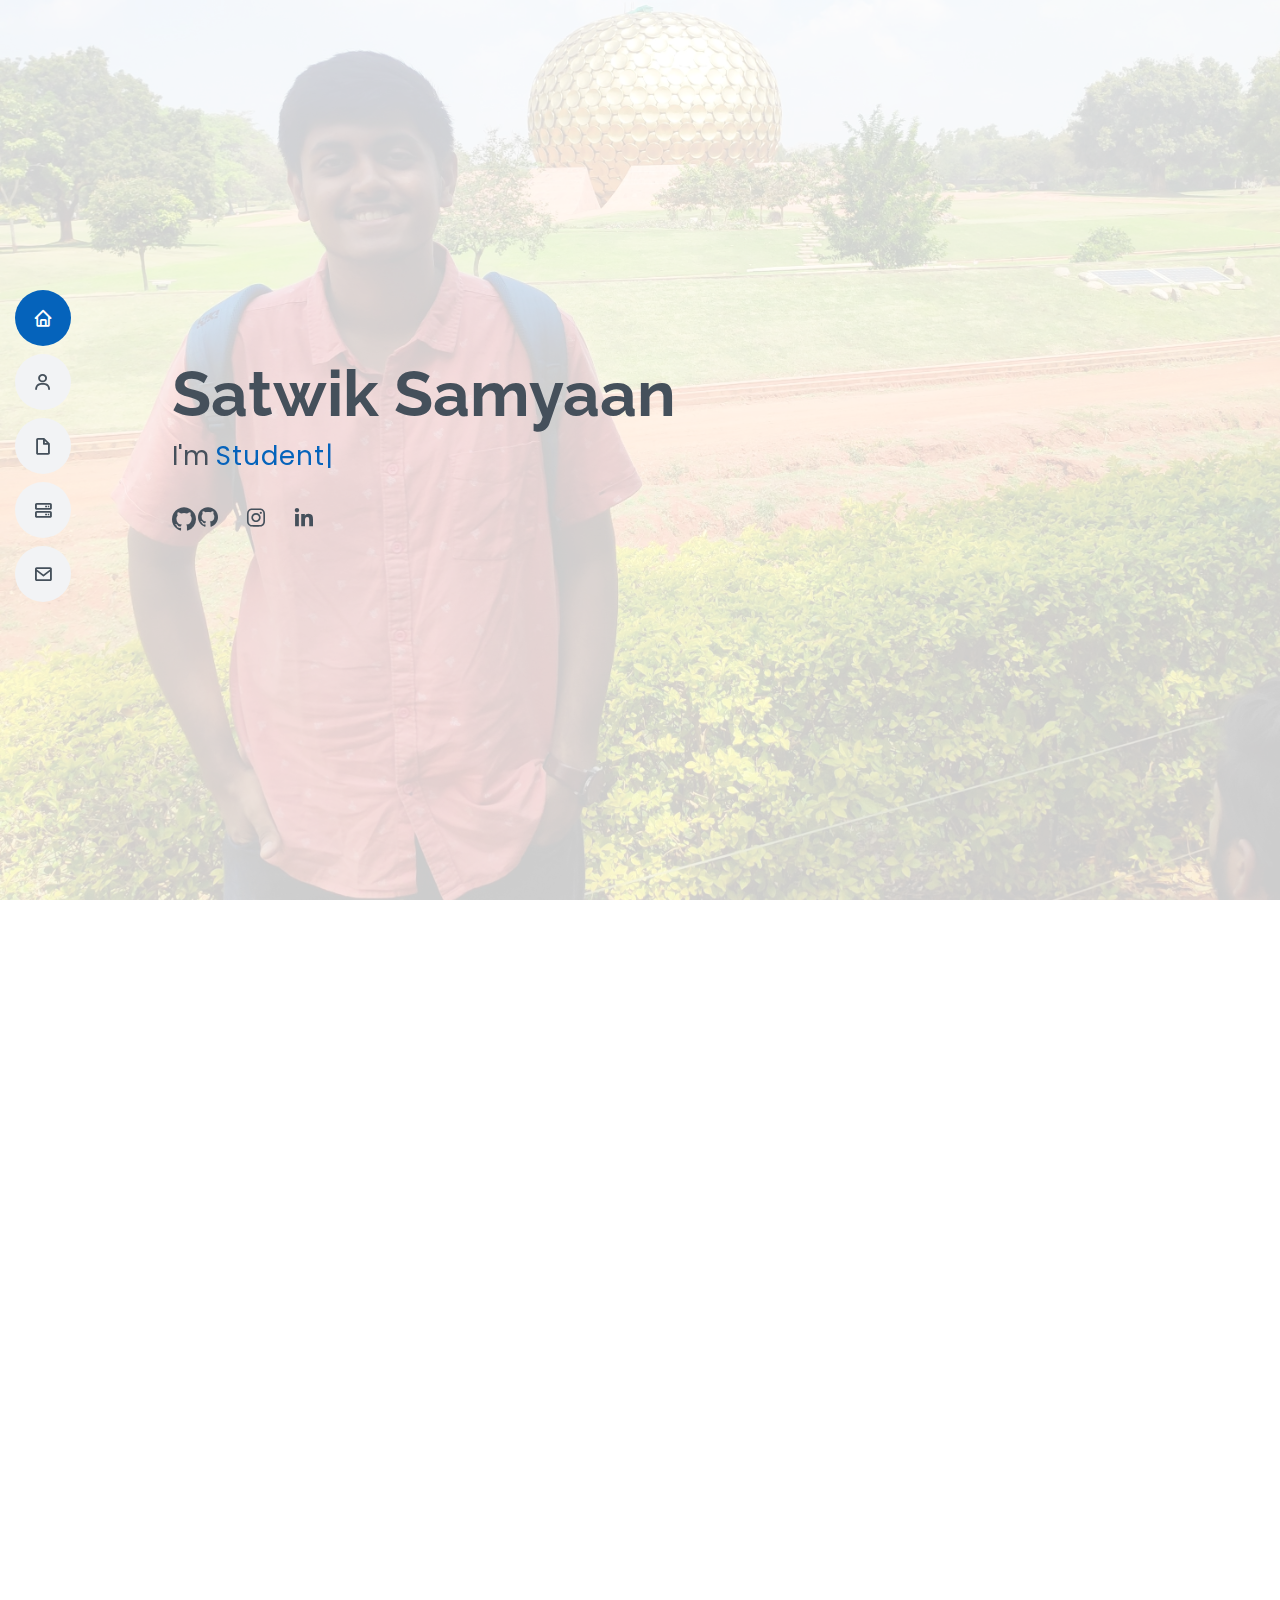
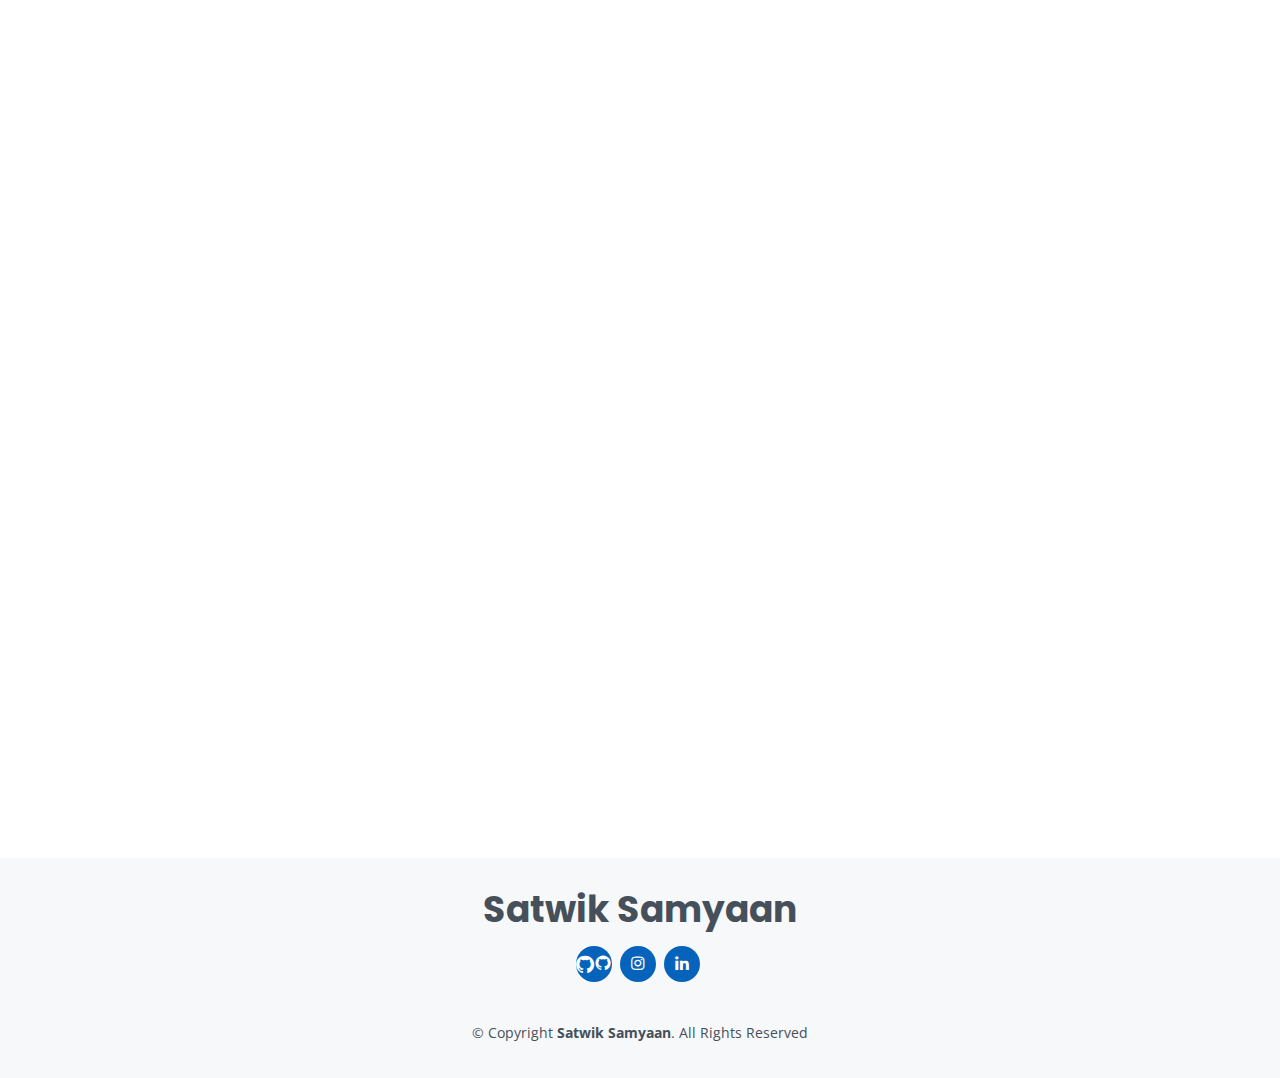
==== index.html @ 05bb4006 "Add files via upload" ====
<!DOCTYPE html>
<html lang="en">

<head>
  <meta charset="utf-8">
  <meta content="width=device-width, initial-scale=1.0" name="viewport">

  <title>My Resume</title>
  <meta content="" name="description">
  <meta content="" name="keywords">

  <!-- Favicons -->
  <link href="assets/img/favicon.png" rel="icon">
  <link href="assets/img/apple-touch-icon.png" rel="apple-touch-icon">

  <!-- Google Fonts -->
  <link href="https://fonts.googleapis.com/css?family=Open+Sans:300,300i,400,400i,600,600i,700,700i|Raleway:300,300i,400,400i,500,500i,600,600i,700,700i|Poppins:300,300i,400,400i,500,500i,600,600i,700,700i" rel="stylesheet">

  <!-- Vendor CSS Files -->
  <link href="assets/vendor/aos/aos.css" rel="stylesheet">
  <link href="assets/vendor/bootstrap/css/bootstrap.min.css" rel="stylesheet">
  <link href="assets/vendor/bootstrap-icons/bootstrap-icons.css" rel="stylesheet">
  <link href="assets/vendor/boxicons/css/boxicons.min.css" rel="stylesheet">
  <link href="assets/vendor/glightbox/css/glightbox.min.css" rel="stylesheet">
  <link href="assets/vendor/swiper/swiper-bundle.min.css" rel="stylesheet">

 
  <link href="assets/css/style.css" rel="stylesheet">

  
</head>

<body>

  <!-- ======= Mobile nav toggle button ======= -->
  <!-- <button type="button" class="mobile-nav-toggle d-xl-none"><i class="bi bi-list mobile-nav-toggle"></i></button> -->
  <i class="bi bi-list mobile-nav-toggle d-xl-none"></i>
  <!-- ======= Header ======= -->
  <header id="header" class="d-flex flex-column justify-content-center">

    <nav id="navbar" class="navbar nav-menu">
      <ul>
        <li><a href="#hero" class="nav-link scrollto active"><i class="bx bx-home"></i> <span>Home</span></a></li>
        <li><a href="#about" class="nav-link scrollto"><i class="bx bx-user"></i> <span>About</span></a></li>
        <li><a href="#resume" class="nav-link scrollto"><i class="bx bx-file-blank"></i> <span>Resume</span></a></li>
        
        <li><a href="#services" class="nav-link scrollto"><i class="bx bx-server"></i> <span>Projects</span></a></li>
        <li><a href="#contact" class="nav-link scrollto"><i class="bx bx-envelope"></i> <span>Contact</span></a></li>
      </ul>
    </nav><!-- .nav-menu -->

  </header><!-- End Header -->

  <!-- ======= Hero Section ======= -->
  <section id="hero" class="d-flex flex-column justify-content-center">
    <div class="container" data-aos="zoom-in" data-aos-delay="100">
      <h1> Satwik Samyaan</h1>
      <p>I'm <span class="typed" data-typed-items="Student, Developer, Freelancer"></span></p>
      <div class="social-links">
       
        <a href="https://github.com/samyaan" class="bi-github"><i class="bx bxl-github"></i></a>
        <a href="https://www.instagram.com/samyaanistic/" class="instagram"><i class="bx bxl-instagram"></i></a>
        <a href="https://www.linkedin.com/in/satwik-samyaan-5222651a6?lipi=urn%3Ali%3Apage%3Ad_flagship3_profile_view_base_contact_details%3BVdOgK2mbSQKywjja%2BqKQvQ%3D%3D" class="linkedin"><i class="bx bxl-linkedin"></i></a>
      </div>
    </div>
  </section><!-- End Hero -->

  <main id="main">

    <!-- ======= About Section ======= -->
    <section id="about" class="about">
      <div class="container" data-aos="fade-up">

        <div class="section-title">
          <h2>About</h2>
          <p>A beginner level Developer who loves to code and involve myself in brainstorming, turning ideas into reality.</p>
        </div>

        <div class="row">
          <div class="col-lg-4">
            <img src="assets/img/imgg.jpg" class="img-fluid" alt="">
          </div>
          <div class="col-lg-8 pt-4 pt-lg-0 content">
            <h3>Student  &amp;Web Developer.</h3>
            <p class="fst-italic">
             Hello Dear Visitor! Myself Satwik Samyaan, a student of 3rd year, Vit chennai. I was Born in Patna, Bihar & brought up in Bilaspur Chhattisgarh.<br> 
             My Personal Details are as follows:
            </p>
            <div class="row">
              <div class="col-lg-6">
                <ul>
                  <li><i class="bi bi-chevron-right"></i> <strong>Birthday:</strong> <span>15 june 2001</span></li>
                  <li><i class="bi bi-chevron-right"></i> <strong>Github:</strong> <span><a>https://github.com/samyaan</a></span></li>
                  <li><i class="bi bi-chevron-right"></i> <strong>Email:</strong> <span>satwiksamyaan@gmail.com</span></li>
                  <li><i class="bi bi-chevron-right"></i> <strong>City:</strong> <span>Chhattisgarh, India</span></li>
                </ul>
              </div>
              <div class="col-lg-6">
                <ul>
                  <li><i class="bi bi-chevron-right"></i> <strong>Age:</strong> <span>20</span></li>
                  <li><i class="bi bi-chevron-right"></i> <strong>Degree:</strong> <span>Undergraduate</span></li>
                 
                  <li><i class="bi bi-chevron-right"></i> <strong>Freelance:</strong> <span>Available</span></li>
                </ul>
              </div>
            </div>
            
          </div>
        </div>

      </div>
    </section><!-- End About Section -->

    <!-- ======= Facts Section ======= -->
    <section id="facts" class="facts">
      <div class="container" data-aos="fade-up">

        <div class="section-title">
          <h2>My Works</h2>
          <p>Below there is a cumulative details of the Projects and Internships i have completed so far</p>
        </div>

        <div class="row">

          

          <div class="col-md-6 mt-5 mt-md-0">
            <div class="count-box">
              <i class="bi bi-journal-richtext"></i>
              <span data-purecounter-start="0" data-purecounter-end="23" data-purecounter-duration="1" class="purecounter"></span>
              <p>Projects</p>
            </div>
          </div>

          <div class="col-md-6 mt-5 mt-lg-0">
            <div class="count-box">
              <i class="bi bi-headset"></i>
              <span data-purecounter-start="0" data-purecounter-end="2" data-purecounter-duration="1" class="purecounter"></span>
              <p>Internships</p>
            </div>
          </div>

          

        </div>

      </div>
    </section><!-- End Facts Section -->

    <!-- ======= Skills Section ======= -->
    <section id="skills" class="skills section-bg">
      <div class="container" data-aos="fade-up">

        <div class="section-title">
          <h2>Skills</h2>
          <p>This Section will Brief you about my Skills and Skill levels in Respective Subjects.</p>
        </div>

        <div class="row skills-content">

          <div class="col-lg-6">

            <div class="progress">
              <span class="skill">HTML <i class="val">100%</i></span>
              <div class="progress-bar-wrap">
                <div class="progress-bar" role="progressbar" aria-valuenow="100" aria-valuemin="0" aria-valuemax="100"></div>
              </div>
            </div>

            <div class="progress">
              <span class="skill">CSS <i class="val">90%</i></span>
              <div class="progress-bar-wrap">
                <div class="progress-bar" role="progressbar" aria-valuenow="90" aria-valuemin="0" aria-valuemax="100"></div>
              </div>
            </div>

            <div class="progress">
              <span class="skill">JavaScript <i class="val">55%</i></span>
              <div class="progress-bar-wrap">
                <div class="progress-bar" role="progressbar" aria-valuenow="55" aria-valuemin="0" aria-valuemax="100"></div>
              </div>
            </div>

            <div class="progress">
              <span class="skill">java <i class="val">75%</i></span>
              <div class="progress-bar-wrap">
                <div class="progress-bar" role="progressbar" aria-valuenow="75" aria-valuemin="0" aria-valuemax="100"></div>
              </div>
            </div>

          </div>

          <div class="col-lg-6">

            <div class="progress">
              <span class="skill">PHP <i class="val">80%</i></span>
              <div class="progress-bar-wrap">
                <div class="progress-bar" role="progressbar" aria-valuenow="80" aria-valuemin="0" aria-valuemax="100"></div>
              </div>
            </div>

            <div class="progress">
              <span class="skill">Flutter For Frontend designing <i class="val">90%</i></span>
              <div class="progress-bar-wrap">
                <div class="progress-bar" role="progressbar" aria-valuenow="90" aria-valuemin="0" aria-valuemax="100"></div>
              </div>
            </div>

            <div class="progress">
              <span class="skill">Python <i class="val">70%</i></span>
              <div class="progress-bar-wrap">
                <div class="progress-bar" role="progressbar" aria-valuenow="70" aria-valuemin="0" aria-valuemax="100"></div>
              </div>
            </div>

            <div class="progress">
              <span class="skill"> C<i class="val">70%</i></span>
              <div class="progress-bar-wrap">
                <div class="progress-bar" role="progressbar" aria-valuenow="70" aria-valuemin="0" aria-valuemax="100"></div>
              </div>
            </div>

           

          </div>

        </div>

      </div>
    </section><!-- End Skills Section -->

    <!-- ======= Resume Section ======= -->
    <section id="resume" class="resume">
      <div class="container" data-aos="fade-up">

        <div class="section-title">
          <h2>Resume</h2>
        
        </div>

        <div class="row">
          <div class="col-lg-6">
            <h3 class="resume-title">Summary</h3>
            <div class="resume-item pb-0">
              <h4>Satwik Samyaan</h4>
              <p><em>Beginner level Innovative Developer with Prior experience in front end Web Development with HTML, Backend with PHP & Front end App Development with Flutter. I also have an experience in interacting with Network layer with Python.</em></p>
              <ul>
                <li>Bilaspur, Chhattisgarh 495006</li>
               
                <li>satwiksamyaan@gmail.com</li>
              </ul>
            </div>

            <h3 class="resume-title">Education</h3>
            <div class="resume-item">
              <h4>Intermediate</h4>
              <h5>2019</h5>
              <p><em>Delhi Public School, Bhilai, Chhattisgarh, India</em></p>
              <p>I completed my 12th from DPS Bhilai in 2019 and prepared myself to get admission in some of the best Universities in the Country.  </p>
            </div>
            <div class="resume-item">
              <h4>BTech in Computer Science & Engineering</h4>
              <h5>2019- 2023</h5>
              <p><em>Vellore Institute of Technology, Chennai, India</em></p>
              <p>Currently I'm in Third Year of my College and will be Completing my Graudation in 2023.</p>
            </div>
          </div>
          <div class="col-lg-6">
            <h3 class="resume-title">Professional Experience</h3>
            <div class="resume-item">

              
                <h4>Training</h4>
                <h5>November 2020 - January 2021</h5>
               
                <ul>
                  <li>Got an Traning cum Internships Opportunity in South Eastern Coal Fields LTD.</li>
                  <li>Developed system for automated File Backup and Database management via Python.</li>
                  <li>Was Offered an Training Extension for 6 months By the Department Head.</li>
                </ul>
            </div>
            <div class="resume-item">
              <h4>Web developer</h4>
              <h5>April 2021 - June 2021</h5>
             
              <ul>
                <li>Lead in the design, development, and implementation of a  Website for a Local startup Company</li>
                <li>Delivering a complete Tourism and Rental website integrated with Payment platform. </li>
                <li>Supervise the assessment and integration of all the work in order to ensure quality and accuracy with the Client Needs.</li>
                <li>Recommended and consulted with clients on the most appropriate Website design</li>
              </ul>
            </div>
            <div class="resume-item">
              <h4>Front End App Developer</h4>
              <h5>2020- Present</h5>
            
              <ul>
                <li>App developer in Hack Club, VIT Chennai.</li>
                <li>Complete total 3 projects of  Front-End App development.</li>
              </ul>
            </div>
          </div>
        </div>

      </div>
    </section><!-- End Resume Section -->

    

    <!-- ======= Projects Section ======= -->
    <section id="services" class="services">
      <div class="container" data-aos="fade-up">

        <div class="section-title">
          <h2>My Projects</h2>
          <p>Below here are The list of My Projects along with the Github Link:</p>
        </div>

        <div class="row">

          <div class="col-lg-4 col-md-6 d-flex align-items-stretch" data-aos="zoom-in" data-aos-delay="100">
            <div class="icon-box iconbox-blue">
              <div class="icon">
                <svg width="100" height="100" viewBox="0 0 600 600" xmlns="http://www.w3.org/2000/svg">
                  <path stroke="none" stroke-width="0" fill="#f5f5f5" d="M300,521.0016835830174C376.1290562159157,517.8887921683347,466.0731472004068,529.7835943286574,510.70327084640275,468.03025145048787C554.3714126377745,407.6079735673963,508.03601936045806,328.9844924480964,491.2728898941984,256.3432110539036C474.5976632858925,184.082847569629,479.9380746630129,96.60480741107993,416.23090153303,58.64404602377083C348.86323505073057,18.502131276798302,261.93793281208167,40.57373210992963,193.5410806939664,78.93577620505333C130.42746243093433,114.334589627462,98.30271207620316,179.96522072025542,76.75703585869454,249.04625023123273C51.97151888228291,328.5150500222984,13.704378332031375,421.85034740162234,66.52175969318436,486.19268352777647C119.04800174914682,550.1803526380478,217.28368757567262,524.383925680826,300,521.0016835830174"></path>
                </svg>
                <i class="bx bxl-dribbble"></i>
              </div>
              <h4><a href="https://github.com/samyaan/trivialation">Trivialation App</a></h4>
              <p>Apps frontend Layout for DP Battle and Social media video sharing App</p>
            </div>
          </div>

          <div class="col-lg-4 col-md-6 d-flex align-items-stretch mt-4 mt-md-0" data-aos="zoom-in" data-aos-delay="200">
            <div class="icon-box iconbox-orange ">
              <div class="icon">
                <svg width="100" height="100" viewBox="0 0 600 600" xmlns="http://www.w3.org/2000/svg">
                  <path stroke="none" stroke-width="0" fill="#f5f5f5" d="M300,582.0697525312426C382.5290701553225,586.8405444964366,449.9789794690241,525.3245884688669,502.5850820975895,461.55621195738473C556.606425686781,396.0723002908107,615.8543463187945,314.28637112970534,586.6730223649479,234.56875336149918C558.9533121215079,158.8439757836574,454.9685369536778,164.00468322053177,381.49747125262974,130.76875717737553C312.15926192815925,99.40240125094834,248.97055460311594,18.661163978235184,179.8680185752513,50.54337015887873C110.5421016452524,82.52863877960104,119.82277516462835,180.83849132639028,109.12597500060166,256.43424936330496C100.08760227029461,320.3096726198365,92.17705696193138,384.0621239912766,124.79988738764834,439.7174275375508C164.83382741302287,508.01625554203684,220.96474134820875,577.5009287672846,300,582.0697525312426"></path>
                </svg>
                <i class="bx bx-file"></i>
              </div>
              <h4><a href="https://github.com/samyaan/Vector">Vector</a></h4>
              <p>Front End Website Layout Using HTML, CSS, JS and XML</p>
            </div>
          </div>

          <div class="col-lg-4 col-md-6 d-flex align-items-stretch mt-4 mt-lg-0" data-aos="zoom-in" data-aos-delay="300">
            <div class="icon-box iconbox-pink">
              <div class="icon">
                <svg width="100" height="100" viewBox="0 0 600 600" xmlns="http://www.w3.org/2000/svg">
                  <path stroke="none" stroke-width="0" fill="#f5f5f5" d="M300,541.5067337569781C382.14930387511276,545.0595476570109,479.8736841581634,548.3450877840088,526.4010558755058,480.5488172755941C571.5218469581645,414.80211281144784,517.5187510058486,332.0715597781072,496.52539010469104,255.14436215662573C477.37192572678356,184.95920475031193,473.57363656557914,105.61284051026155,413.0603344069578,65.22779650032875C343.27470386102294,18.654635553484475,251.2091493199835,5.337323636656869,175.0934190732945,40.62881213300186C97.87086631185822,76.43348514350839,51.98124368387456,156.15599469081315,36.44837278890362,239.84606092416172C21.716077023791087,319.22268207091537,43.775223500013084,401.1760424656574,96.891909868211,461.97329694683043C147.22146801428983,519.5804099606455,223.5754009179313,538.201503339737,300,541.5067337569781"></path>
                </svg>
                <i class="bx bx-tachometer"></i>
              </div>
              <h4><a href="https://github.com/samyaan/Healthify">Healthify</a></h4>
              <p>
                This website is based on our idea to support and expand medical heatlh facility even in rural areas.       
                The application basically takes general health info about the user and about their health record and maintains it.</p>
            </div>
          </div>

          <div class="col-lg-4 col-md-6 d-flex align-items-stretch mt-4" data-aos="zoom-in" data-aos-delay="100">
            <div class="icon-box iconbox-yellow">
              <div class="icon">
                <svg width="100" height="100" viewBox="0 0 600 600" xmlns="http://www.w3.org/2000/svg">
                  <path stroke="none" stroke-width="0" fill="#f5f5f5" d="M300,503.46388370962813C374.79870501325706,506.71871716319447,464.8034551963731,527.1746412648533,510.4981551193396,467.86667711651364C555.9287308511215,408.9015244558933,512.6030010748507,327.5744911775523,490.211057578863,256.5855673507754C471.097692560561,195.9906835881958,447.69079081568157,138.11976852964426,395.19560036434837,102.3242989838813C329.3053358748298,57.3949838291264,248.02791733380457,8.279543830951368,175.87071277845988,42.242879143198664C103.41431057327972,76.34704239035025,93.79494320519305,170.9812938413882,81.28167332365135,250.07896920659033C70.17666984294237,320.27484674793965,64.84698225790005,396.69656628748305,111.28512138212992,450.4950937839243C156.20124167950087,502.5303643271138,231.32542653798444,500.4755392045468,300,503.46388370962813"></path>
                </svg>
                <i class="bx bx-layer"></i>
              </div>
              <h4><a href="https://github.com/samyaan/notes-app">Notes App</a></h4>
              <p>A note Taking Application with in App voice to text feature.</p>
            </div>
          </div>

          <div class="col-lg-4 col-md-6 d-flex align-items-stretch mt-4" data-aos="zoom-in" data-aos-delay="200">
            <div class="icon-box iconbox-red">
              <div class="icon">
                <svg width="100" height="100" viewBox="0 0 600 600" xmlns="http://www.w3.org/2000/svg">
                  <path stroke="none" stroke-width="0" fill="#f5f5f5" d="M300,532.3542879108572C369.38199826031484,532.3153073249985,429.10787420159085,491.63046689027357,474.5244479745417,439.17860296908856C522.8885846962883,383.3225815378663,569.1668002868075,314.3205725914397,550.7432151929288,242.7694973846089C532.6665558377875,172.5657663291529,456.2379748765914,142.6223662098291,390.3689995646985,112.34683881706744C326.66090330228417,83.06452184765237,258.84405631176094,53.51806209861945,193.32584062364296,78.48882559362697C121.61183558270385,105.82097193414197,62.805066853699245,167.19869350419734,48.57481801355237,242.6138429142374C34.843463184063346,315.3850353017275,76.69343916112496,383.4422959591041,125.22947124332185,439.3748458443577C170.7312796277747,491.8107796887764,230.57421082200815,532.3932930995766,300,532.3542879108572"></path>
                </svg>
                <i class="bx bx-slideshow"></i>
              </div>
              <h4><a href="https://github.com/samyaan/FTP-server-folder-upload">FTP-server-folder-upload</a></h4>
              <p>This repository contains a python file that will enable you to upload a complete folder to your FTP server and a php file where you can see all the files uploaded in the FTP server</p>
            </div>
          </div>

          <div class="col-lg-4 col-md-6 d-flex align-items-stretch mt-4" data-aos="zoom-in" data-aos-delay="300">
            <div class="icon-box iconbox-teal">
              <div class="icon">
                <svg width="100" height="100" viewBox="0 0 600 600" xmlns="http://www.w3.org/2000/svg">
                  <path stroke="none" stroke-width="0" fill="#f5f5f5" d="M300,566.797414625762C385.7384707136149,576.1784315230908,478.7894351017131,552.8928747891023,531.9192734346935,484.94944893311C584.6109503024035,417.5663521118492,582.489472248146,322.67544863468447,553.9536738515405,242.03673114598146C529.1557734026468,171.96086150256528,465.24506316201064,127.66468636344209,395.9583748389544,100.7403814666027C334.2173773831606,76.7482773500951,269.4350130405921,84.62216499799875,207.1952322260088,107.2889140133804C132.92018162631612,134.33871894543012,41.79353780512637,160.00259165414826,22.644507872594943,236.69541883565114C3.319112789854554,314.0945973066697,72.72355303640163,379.243833228382,124.04198916343866,440.3218312028393C172.9286146004772,498.5055451809895,224.45579914871206,558.5317968840102,300,566.797414625762"></path>
                </svg>
                <i class="bx bx-arch"></i>
              </div>
              <h4><a href="https://github.com/samyaan/MySQL-database-backup">MySQL-database-backup</a></h4>
              <p>Python script that will automatically take backup of all the databases present in the MySQL and save them in a folder with name as the date and time when the backup has been taken.</p>
            </div>
          </div>

          <div class="col-lg-4 col-md-6 d-flex align-items-stretch mt-4" data-aos="zoom-in" data-aos-delay="300">
            <div class="icon-box iconbox-teal">
              <div class="icon">
                <svg width="100" height="100" viewBox="0 0 600 600" xmlns="http://www.w3.org/2000/svg">
                  <path stroke="none" stroke-width="0" fill="#f5f5f5" d="M300,566.797414625762C385.7384707136149,576.1784315230908,478.7894351017131,552.8928747891023,531.9192734346935,484.94944893311C584.6109503024035,417.5663521118492,582.489472248146,322.67544863468447,553.9536738515405,242.03673114598146C529.1557734026468,171.96086150256528,465.24506316201064,127.66468636344209,395.9583748389544,100.7403814666027C334.2173773831606,76.7482773500951,269.4350130405921,84.62216499799875,207.1952322260088,107.2889140133804C132.92018162631612,134.33871894543012,41.79353780512637,160.00259165414826,22.644507872594943,236.69541883565114C3.319112789854554,314.0945973066697,72.72355303640163,379.243833228382,124.04198916343866,440.3218312028393C172.9286146004772,498.5055451809895,224.45579914871206,558.5317968840102,300,566.797414625762"></path>
                </svg>
                <i class="bx bx-analyse"></i>
              </div>
              <h4><a href="https://github.com/samyaan/PDF-Downloader">PDF Downloader</a></h4>
              <p>A Python script to automatically download all the PDFs present in a website and save them in a folder in you PC</p>
            </div>
          </div>

          <div class="col-lg-4 col-md-6 d-flex align-items-stretch mt-4" data-aos="zoom-in" data-aos-delay="300">
            <div class="icon-box iconbox-teal">
              <div class="icon">
                <svg width="100" height="100" viewBox="0 0 600 600" xmlns="http://www.w3.org/2000/svg">
                  <path stroke="none" stroke-width="0" fill="#f5f5f5" d="M300,566.797414625762C385.7384707136149,576.1784315230908,478.7894351017131,552.8928747891023,531.9192734346935,484.94944893311C584.6109503024035,417.5663521118492,582.489472248146,322.67544863468447,553.9536738515405,242.03673114598146C529.1557734026468,171.96086150256528,465.24506316201064,127.66468636344209,395.9583748389544,100.7403814666027C334.2173773831606,76.7482773500951,269.4350130405921,84.62216499799875,207.1952322260088,107.2889140133804C132.92018162631612,134.33871894543012,41.79353780512637,160.00259165414826,22.644507872594943,236.69541883565114C3.319112789854554,314.0945973066697,72.72355303640163,379.243833228382,124.04198916343866,440.3218312028393C172.9286146004772,498.5055451809895,224.45579914871206,558.5317968840102,300,566.797414625762"></path>
                </svg>
                <i class="bx bx-shopping-bag"></i>
              </div>
              <h4><a href="https://github.com/samyaan/E-commerce-Website">E- Commerce Website</a></h4>
              <p>A basic E-commerce website We are creating an Online medical store for public use to provide access to essential requirements during this trying time, we would be creating an authorization page where new users could register or old user can login. The store would be user friendly and easy to navigate, the main page would show various categories of medicine and their associated health problem.</p>
            </div>
          </div>

          <div class="col-lg-4 col-md-6 d-flex align-items-stretch mt-4" data-aos="zoom-in" data-aos-delay="300">
            <div class="icon-box iconbox-teal">
              <div class="icon">
                <svg width="100" height="100" viewBox="0 0 600 600" xmlns="http://www.w3.org/2000/svg">
                  <path stroke="none" stroke-width="0" fill="#f5f5f5" d="M300,566.797414625762C385.7384707136149,576.1784315230908,478.7894351017131,552.8928747891023,531.9192734346935,484.94944893311C584.6109503024035,417.5663521118492,582.489472248146,322.67544863468447,553.9536738515405,242.03673114598146C529.1557734026468,171.96086150256528,465.24506316201064,127.66468636344209,395.9583748389544,100.7403814666027C334.2173773831606,76.7482773500951,269.4350130405921,84.62216499799875,207.1952322260088,107.2889140133804C132.92018162631612,134.33871894543012,41.79353780512637,160.00259165414826,22.644507872594943,236.69541883565114C3.319112789854554,314.0945973066697,72.72355303640163,379.243833228382,124.04198916343866,440.3218312028393C172.9286146004772,498.5055451809895,224.45579914871206,558.5317968840102,300,566.797414625762"></path>
                </svg>
                <i class="bx bx-card"></i>
              </div>
              <h4><a href="https://github.com/samyaan/samyaan.github.io">Rental & Toursim Website </a></h4>
              <p>A basic Toursim website Layout and Cycle Rental Backend with PHP along with payment Portal Integrated Via Paytm</p>
            </div>
          </div>



        </div>

      </div>
    </section><!-- End Projects Section -->


    <!-- ======= Contact Section ======= -->
    <section id="contact" class="contact">
      <div class="container" data-aos="fade-up">

        <div class="section-title">
          <h2>Contact</h2>
        </div>

        <div class="row mt-1">

          <div class="col-lg-4">
            <div class="info">
              <div class="address">
                <i class="bi bi-geo-alt"></i>
                <h4>Location:</h4>
                <p>Bilaspur, Chhattisgarh</p>
              </div>

              <div class="email">
                <i class="bi bi-envelope"></i>
                <h4>Email:</h4>
                <p>satwiksamyaan@gmail.com</p>
              </div>

            
            </div>

          </div>

          <div class="col-lg-8 mt-5 mt-lg-0">

            <form action="forms/contact.php" method="post" role="form" class="php-email-form">
              <div class="row">
                <div class="col-md-6 form-group">
                  <input type="text" name="name" class="form-control" id="name" placeholder="Your Name" required>
                </div>
                <div class="col-md-6 form-group mt-3 mt-md-0">
                  <input type="email" class="form-control" name="email" id="email" placeholder="Your Email" required>
                </div>
              </div>
              <div class="form-group mt-3">
                <input type="text" class="form-control" name="subject" id="subject" placeholder="Subject" required>
              </div>
              <div class="form-group mt-3">
                <textarea class="form-control" name="message" rows="5" placeholder="Message" required></textarea>
              </div>
              <div class="my-3">
                <div class="loading">Loading</div>
                <div class="error-message"></div>
                <div class="sent-message">Your message has been sent. Thank you!</div>
              </div>
              <div class="text-center"><button type="submit">Send Message</button></div>
            </form>

          </div>

        </div>

      </div>
    </section><!-- End Contact Section -->

  </main><!-- End #main -->

  <!-- ======= Footer ======= -->
  <footer id="footer">
    <div class="container">
      <h3>Satwik Samyaan</h3>
     
      <div class="social-links">
        <a href="https://github.com/samyaan" class="bi-github"><i class="bx bxl-github"></i></a>
        <a href="https://www.instagram.com/samyaanistic/" class="instagram"><i class="bx bxl-instagram"></i></a>     
        <a href="https://www.linkedin.com/in/satwik-samyaan-5222651a6?lipi=urn%3Ali%3Apage%3Ad_flagship3_profile_view_base_contact_details%3BVdOgK2mbSQKywjja%2BqKQvQ%3D%3D" class="linkedin"><i class="bx bxl-linkedin"></i></a>
      </div>
      <div class="copyright">
        &copy; Copyright <strong><span>Satwik Samyaan</span></strong>. All Rights Reserved
      </div>
     
    </div>
  </footer><!-- End Footer -->

  <div id="preloader"></div>
  <a href="#" class="back-to-top d-flex align-items-center justify-content-center"><i class="bi bi-arrow-up-short"></i></a>

  <!-- Vendor JS Files -->
  <script src="assets/vendor/aos/aos.js"></script>
  <script src="assets/vendor/bootstrap/js/bootstrap.bundle.min.js"></script>
  <script src="assets/vendor/glightbox/js/glightbox.min.js"></script>
  <script src="assets/vendor/isotope-layout/isotope.pkgd.min.js"></script>
  <script src="assets/vendor/php-email-form/validate.js"></script>
  <script src="assets/vendor/purecounter/purecounter.js"></script>
  <script src="assets/vendor/swiper/swiper-bundle.min.js"></script>
  <script src="assets/vendor/typed.js/typed.min.js"></script>
  <script src="assets/vendor/waypoints/noframework.waypoints.js"></script>

  <!-- Template Main JS File -->
  <script src="assets/js/main.js"></script>

</body>

</html>
---- assets/css/style.css ----
/**
* Template Name: MyResume - v4.3.0
* Template URL: https://bootstrapmade.com/free-html-bootstrap-template-my-resume/
* Author: BootstrapMade.com
* License: https://bootstrapmade.com/license/
*/

/*--------------------------------------------------------------
# General
--------------------------------------------------------------*/
body {
  font-family: "Open Sans", sans-serif;
  color: #272829;
}

a {
  color: #0563bb;
  text-decoration: none;
}

a:hover {
  color: #067ded;
  text-decoration: none;
}

h1,
h2,
h3,
h4,
h5,
h6 {
  font-family: "Raleway", sans-serif;
}

/*--------------------------------------------------------------
# Back to top button
--------------------------------------------------------------*/
.back-to-top {
  position: fixed;
  visibility: hidden;
  opacity: 0;
  right: 15px;
  bottom: 15px;
  z-index: 996;
  background: #0563bb;
  width: 40px;
  height: 40px;
  border-radius: 50px;
  transition: all 0.4s;
}

.back-to-top i {
  font-size: 28px;
  color: #fff;
  line-height: 0;
}

.back-to-top:hover {
  background: #0678e3;
  color: #fff;
}

.back-to-top.active {
  visibility: visible;
  opacity: 1;
}

/*--------------------------------------------------------------
# Preloader
--------------------------------------------------------------*/
#preloader {
  position: fixed;
  top: 0;
  left: 0;
  right: 0;
  bottom: 0;
  z-index: 9999;
  overflow: hidden;
  background: #fff;
}

#preloader:before {
  content: "";
  position: fixed;
  top: calc(50% - 30px);
  left: calc(50% - 30px);
  border: 6px solid #0563bb;
  border-top-color: #fff;
  border-bottom-color: #fff;
  border-radius: 50%;
  width: 60px;
  height: 60px;
  -webkit-animation: animate-preloader 1s linear infinite;
  animation: animate-preloader 1s linear infinite;
}

@-webkit-keyframes animate-preloader {
  0% {
    transform: rotate(0deg);
  }
  100% {
    transform: rotate(360deg);
  }
}

@keyframes animate-preloader {
  0% {
    transform: rotate(0deg);
  }
  100% {
    transform: rotate(360deg);
  }
}

/*--------------------------------------------------------------
# Disable aos animation delay on mobile devices
--------------------------------------------------------------*/
@media screen and (max-width: 768px) {
  [data-aos-delay] {
    transition-delay: 0 !important;
  }
}

/*--------------------------------------------------------------
# Header
--------------------------------------------------------------*/
#header {
  position: fixed;
  top: 0;
  left: 0;
  bottom: 0;
  z-index: 9997;
  transition: all 0.5s;
  padding: 15px;
  overflow-y: auto;
}

@media (max-width: 992px) {
  #header {
    width: 300px;
    background: #fff;
    border-right: 1px solid #e6e9ec;
    left: -300px;
  }
}

@media (min-width: 992px) {
  #main {
    margin-left: 100px;
  }
}

/*--------------------------------------------------------------
# Navigation Menu
--------------------------------------------------------------*/
/**
* Desktop Navigation 
*/
.nav-menu {
  padding: 0;
  display: block;
}

.nav-menu * {
  margin: 0;
  padding: 0;
  list-style: none;
}

.nav-menu > ul > li {
  position: relative;
  white-space: nowrap;
}

.nav-menu a,
.nav-menu a:focus {
  display: flex;
  align-items: center;
  color: #45505b;
  padding: 10px 18px;
  margin-bottom: 8px;
  transition: 0.3s;
  font-size: 15px;
  border-radius: 50px;
  background: #f2f3f5;
  height: 56px;
  width: 100%;
  overflow: hidden;
  transition: 0.3s;
}

.nav-menu a i,
.nav-menu a:focus i {
  font-size: 20px;
}

.nav-menu a span,
.nav-menu a:focus span {
  padding: 0 5px 0 7px;
  color: #45505b;
}

@media (min-width: 992px) {
  .nav-menu a,
  .nav-menu a:focus {
    width: 56px;
  }
  .nav-menu a span,
  .nav-menu a:focus span {
    display: none;
    color: #fff;
  }
}

.nav-menu a:hover,
.nav-menu .active,
.nav-menu .active:focus,
.nav-menu li:hover > a {
  color: #fff;
  background: #0563bb;
}

.nav-menu a:hover span,
.nav-menu .active span,
.nav-menu .active:focus span,
.nav-menu li:hover > a span {
  color: #fff;
}

.nav-menu a:hover,
.nav-menu li:hover > a {
  width: 100%;
  color: #fff;
}

.nav-menu a:hover span,
.nav-menu li:hover > a span {
  display: block;
}

/**
* Mobile Navigation 
*/
.mobile-nav-toggle {
  position: fixed;
  right: 10px;
  top: 10px;
  z-index: 9998;
  border: 0;
  background: none;
  font-size: 28px;
  transition: all 0.4s;
  outline: none !important;
  line-height: 0;
  cursor: pointer;
  border-radius: 50px;
  padding: 5px;
}

.mobile-nav-toggle i {
  color: #45505b;
}

.mobile-nav-active {
  overflow: hidden;
}

.mobile-nav-active #header {
  left: 0;
}

.mobile-nav-active .mobile-nav-toggle {
  color: #fff;
  background-color: #0563bb;
}

/*--------------------------------------------------------------
# Hero Section
----------
----------------------------------------------------*/
#hero {
  width: 100%;
  height: 100vh;
  background: url("../img/IMG_20200213_112849.jpg") top right no-repeat;
  background-size: cover;
  position: relative;
}

@media (min-width: 992px) {
  #hero {
    padding-left: 160px;
  }
}

#hero:before {
  content: "";
  background: rgba(255, 255, 255, 0.8);
  position: absolute;
  bottom: 0;
  top: 0;
  left: 0;
  right: 0;
}

#hero h1 {
  margin: 0;
  font-size: 64px;
  font-weight: 700;
  line-height: 56px;
  color: #45505b;
}

#hero p {
  color: #45505b;
  margin: 15px 0 0 0;
  font-size: 26px;
  font-family: "Poppins", sans-serif;
}

#hero p span {
  color: #0563bb;
  letter-spacing: 1px;
}

#hero .social-links {
  margin-top: 30px;
}

#hero .social-links a {
  font-size: 24px;
  display: inline-block;
  color: #45505b;
  line-height: 1;
  margin-right: 20px;
  transition: 0.3s;
}

#hero .social-links a:hover {
  color: #0563bb;
}

@media (max-width: 992px) {
  #hero {
    text-align: center;
  }
  #hero h1 {
    font-size: 32px;
    line-height: 36px;
  }
  #hero p {
    margin-top: 10px;
    font-size: 20px;
    line-height: 24px;
  }
}

/*--------------------------------------------------------------
# Sections General
--------------------------------------------------------------*/
section {
  padding: 60px 0;
  overflow: hidden;
}

.section-title {
  text-align: center;
  padding-bottom: 30px;
}

.section-title h2 {
  font-size: 32px;
  font-weight: bold;
  text-transform: uppercase;
  margin-bottom: 20px;
  padding-bottom: 20px;
  position: relative;
  color: #45505b;
}

.section-title h2::before {
  content: "";
  position: absolute;
  display: block;
  width: 120px;
  height: 1px;
  background: #ddd;
  bottom: 1px;
  left: calc(50% - 60px);
}

.section-title h2::after {
  content: "";
  position: absolute;
  display: block;
  width: 40px;
  height: 3px;
  background: #0563bb;
  bottom: 0;
  left: calc(50% - 20px);
}

.section-title p {
  margin-bottom: 0;
}

/*--------------------------------------------------------------
# About
--------------------------------------------------------------*/
.about .content h3 {
  font-weight: 700;
  font-size: 26px;
  color: #728394;
}

.about .content ul {
  list-style: none;
  padding: 0;
}

.about .content ul li {
  margin-bottom: 20px;
  display: flex;
  align-items: center;
}

.about .content ul strong {
  margin-right: 10px;
}

.about .content ul i {
  font-size: 16px;
  margin-right: 5px;
  color: #0563bb;
  line-height: 0;
}

.about .content p:last-child {
  margin-bottom: 0;
}

/*--------------------------------------------------------------
# Facts
--------------------------------------------------------------*/
.facts .count-box {
  padding: 30px 30px 25px 30px;
  margin-top: 30px;
  width: 100%;
  position: relative;
  text-align: center;
  background: #fff;
}

.facts .count-box i {
  position: absolute;
  top: -25px;
  left: 50%;
  transform: translateX(-50%);
  font-size: 24px;
  background: #0563bb;
  color: #fff;
  border-radius: 50px;
  display: inline-flex;
  align-items: center;
  justify-content: center;
  width: 48px;
  height: 48px;
}

.facts .count-box span {
  font-size: 36px;
  display: block;
  font-weight: 600;
  color: #011426;
}

.facts .count-box p {
  padding: 0;
  margin: 0;
  font-family: "Raleway", sans-serif;
  font-size: 14px;
}

/*--------------------------------------------------------------
# Akills
--------------------------------------------------------------*/
.skills .progress {
  height: 60px;
  display: block;
  background: none;
  border-radius: 0;
}

.skills .progress .skill {
  padding: 10px 0;
  margin: 0;
  text-transform: uppercase;
  display: block;
  font-weight: 600;
  font-family: "Poppins", sans-serif;
  color: #45505b;
}

.skills .progress .skill .val {
  float: right;
  font-style: normal;
}

.skills .progress-bar-wrap {
  background: #f2f3f5;
}

.skills .progress-bar {
  width: 1px;
  height: 10px;
  transition: 0.9s;
  background-color: #0563bb;
}

/*--------------------------------------------------------------
# Resume
--------------------------------------------------------------*/
.resume .resume-title {
  font-size: 26px;
  font-weight: 700;
  margin-top: 20px;
  margin-bottom: 20px;
  color: #45505b;
}

.resume .resume-item {
  padding: 0 0 20px 20px;
  margin-top: -2px;
  border-left: 2px solid #0563bb;
  position: relative;
}

.resume .resume-item h4 {
  line-height: 18px;
  font-size: 18px;
  font-weight: 600;
  text-transform: uppercase;
  font-family: "Poppins", sans-serif;
  color: #0563bb;
  margin-bottom: 10px;
}

.resume .resume-item h5 {
  font-size: 16px;
  background: #f7f8f9;
  padding: 5px 15px;
  display: inline-block;
  font-weight: 600;
  margin-bottom: 10px;
}

.resume .resume-item ul {
  padding-left: 20px;
}

.resume .resume-item ul li {
  padding-bottom: 10px;
}

.resume .resume-item:last-child {
  padding-bottom: 0;
}

.resume .resume-item::before {
  content: "";
  position: absolute;
  width: 16px;
  height: 16px;
  border-radius: 50px;
  left: -9px;
  top: 0;
  background: #fff;
  border: 2px solid #0563bb;
}

/*--------------------------------------------------------------
# Portfolio
--------------------------------------------------------------*/
.portfolio .portfolio-item {
  margin-bottom: 30px;
}

.portfolio #portfolio-flters {
  padding: 0;
  margin: 0 auto 25px auto;
  list-style: none;
  text-align: center;
  background: #fff;
  border-radius: 50px;
  padding: 2px 15px;
}

.portfolio #portfolio-flters li {
  cursor: pointer;
  display: inline-block;
  padding: 10px 15px;
  font-size: 14px;
  font-weight: 600;
  line-height: 1;
  text-transform: uppercase;
  color: #272829;
  margin-bottom: 5px;
  transition: all 0.3s ease-in-out;
}

.portfolio #portfolio-flters li:hover,
.portfolio #portfolio-flters li.filter-active {
  color: #0563bb;
}

.portfolio #portfolio-flters li:last-child {
  margin-right: 0;
}

.portfolio .portfolio-wrap {
  transition: 0.3s;
  position: relative;
  overflow: hidden;
  z-index: 1;
  background: rgba(69, 80, 91, 0.8);
}

.portfolio .portfolio-wrap::before {
  content: "";
  background: rgba(255, 255, 255, 0.7);
  position: absolute;
  left: 30px;
  right: 30px;
  top: 30px;
  bottom: 30px;
  transition: all ease-in-out 0.3s;
  z-index: 2;
  opacity: 0;
}

.portfolio .portfolio-wrap .portfolio-info {
  opacity: 0;
  position: absolute;
  top: 0;
  left: 0;
  right: 0;
  bottom: 0;
  text-align: center;
  z-index: 3;
  transition: all ease-in-out 0.3s;
  display: flex;
  flex-direction: column;
  justify-content: center;
  align-items: center;
}

.portfolio .portfolio-wrap .portfolio-info::before {
  display: block;
  content: "";
  width: 48px;
  height: 48px;
  position: absolute;
  top: 35px;
  left: 35px;
  border-top: 3px solid #d7dce1;
  border-left: 3px solid #d7dce1;
  transition: all 0.5s ease 0s;
  z-index: 9994;
}

.portfolio .portfolio-wrap .portfolio-info::after {
  display: block;
  content: "";
  width: 48px;
  height: 48px;
  position: absolute;
  bottom: 35px;
  right: 35px;
  border-bottom: 3px solid #d7dce1;
  border-right: 3px solid #d7dce1;
  transition: all 0.5s ease 0s;
  z-index: 9994;
}

.portfolio .portfolio-wrap .portfolio-info h4 {
  font-size: 20px;
  color: #45505b;
  font-weight: 600;
}

.portfolio .portfolio-wrap .portfolio-info p {
  color: #45505b;
  font-size: 14px;
  text-transform: uppercase;
  padding: 0;
  margin: 0;
}

.portfolio .portfolio-wrap .portfolio-links {
  text-align: center;
  z-index: 4;
}

.portfolio .portfolio-wrap .portfolio-links a {
  color: #45505b;
  margin: 0 2px;
  font-size: 28px;
  display: inline-block;
  transition: 0.3s;
}

.portfolio .portfolio-wrap .portfolio-links a:hover {
  color: #148af9;
}

.portfolio .portfolio-wrap:hover::before {
  top: 0;
  left: 0;
  right: 0;
  bottom: 0;
  opacity: 1;
}

.portfolio .portfolio-wrap:hover .portfolio-info {
  opacity: 1;
}

.portfolio .portfolio-wrap:hover .portfolio-info::before {
  top: 15px;
  left: 15px;
}

.portfolio .portfolio-wrap:hover .portfolio-info::after {
  bottom: 15px;
  right: 15px;
}

/*--------------------------------------------------------------
# Portfolio Details
--------------------------------------------------------------*/
.portfolio-details {
  padding-top: 40px;
}

.portfolio-details .portfolio-details-slider img {
  width: 100%;
}

.portfolio-details .portfolio-details-slider .swiper-pagination {
  margin-top: 20px;
  position: relative;
}

.portfolio-details
  .portfolio-details-slider
  .swiper-pagination
  .swiper-pagination-bullet {
  width: 12px;
  height: 12px;
  background-color: #fff;
  opacity: 1;
  border: 1px solid #0563bb;
}

.portfolio-details
  .portfolio-details-slider
  .swiper-pagination
  .swiper-pagination-bullet-active {
  background-color: #0563bb;
}

.portfolio-details .portfolio-info {
  padding: 30px;
  box-shadow: 0px 0 30px rgba(69, 80, 91, 0.08);
}

.portfolio-details .portfolio-info h3 {
  font-size: 22px;
  font-weight: 700;
  margin-bottom: 20px;
  padding-bottom: 20px;
  border-bottom: 1px solid #eee;
}

.portfolio-details .portfolio-info ul {
  list-style: none;
  padding: 0;
  font-size: 15px;
}

.portfolio-details .portfolio-info ul li + li {
  margin-top: 10px;
}

.portfolio-details .portfolio-description {
  padding-top: 30px;
}

.portfolio-details .portfolio-description h2 {
  font-size: 26px;
  font-weight: 700;
  margin-bottom: 20px;
}

.portfolio-details .portfolio-description p {
  padding: 0;
}

/*--------------------------------------------------------------
# Services
--------------------------------------------------------------*/
.services .icon-box {
  text-align: center;
  padding: 70px 20px 80px 20px;
  transition: all ease-in-out 0.3s;
  background: #fff;
  box-shadow: 0px 5px 90px 0px rgba(110, 123, 131, 0.05);
}

.services .icon-box .icon {
  margin: 0 auto;
  width: 100px;
  height: 100px;
  display: flex;
  align-items: center;
  justify-content: center;
  transition: ease-in-out 0.3s;
  position: relative;
}

.services .icon-box .icon i {
  font-size: 36px;
  transition: 0.5s;
  position: relative;
}

.services .icon-box .icon svg {
  position: absolute;
  top: 0;
  left: 0;
}

.services .icon-box .icon svg path {
  transition: 0.5s;
  fill: #f5f5f5;
}

.services .icon-box h4 {
  font-weight: 600;
  margin: 10px 0 15px 0;
  font-size: 22px;
}

.services .icon-box h4 a {
  color: #45505b;
  transition: ease-in-out 0.3s;
}

.services .icon-box p {
  line-height: 24px;
  font-size: 14px;
  margin-bottom: 0;
}

.services .icon-box:hover {
  border-color: #fff;
  box-shadow: 0px 0 35px 0 rgba(0, 0, 0, 0.08);
}

.services .iconbox-blue i {
  color: #47aeff;
}

.services .iconbox-blue:hover .icon i {
  color: #fff;
}

.services .iconbox-blue:hover .icon path {
  fill: #47aeff;
}

.services .iconbox-orange i {
  color: #ffa76e;
}

.services .iconbox-orange:hover .icon i {
  color: #fff;
}

.services .iconbox-orange:hover .icon path {
  fill: #ffa76e;
}

.services .iconbox-pink i {
  color: #e80368;
}

.services .iconbox-pink:hover .icon i {
  color: #fff;
}

.services .iconbox-pink:hover .icon path {
  fill: #e80368;
}

.services .iconbox-yellow i {
  color: #ffbb2c;
}

.services .iconbox-yellow:hover .icon i {
  color: #fff;
}

.services .iconbox-yellow:hover .icon path {
  fill: #ffbb2c;
}

.services .iconbox-red i {
  color: #ff5828;
}

.services .iconbox-red:hover .icon i {
  color: #fff;
}

.services .iconbox-red:hover .icon path {
  fill: #ff5828;
}

.services .iconbox-teal i {
  color: #11dbcf;
}

.services .iconbox-teal:hover .icon i {
  color: #fff;
}

.services .iconbox-teal:hover .icon path {
  fill: #11dbcf;
}

/*--------------------------------------------------------------
# Testimonials
--------------------------------------------------------------*/
.testimonials .section-header {
  margin-bottom: 40px;
}

.testimonials .testimonial-item {
  text-align: center;
}

.testimonials .testimonial-item .testimonial-img {
  width: 120px;
  border-radius: 50%;
  border: 4px solid #fff;
  margin: 0 auto;
}

.testimonials .testimonial-item h3 {
  font-size: 20px;
  font-weight: bold;
  margin: 10px 0 5px 0;
  color: #111;
}

.testimonials .testimonial-item h4 {
  font-size: 14px;
  color: #999;
  margin: 0 0 15px 0;
}

.testimonials .testimonial-item .quote-icon-left,
.testimonials .testimonial-item .quote-icon-right {
  color: #90c8fc;
  font-size: 26px;
}

.testimonials .testimonial-item .quote-icon-left {
  display: inline-block;
  left: -5px;
  position: relative;
}

.testimonials .testimonial-item .quote-icon-right {
  display: inline-block;
  right: -5px;
  position: relative;
  top: 10px;
}

.testimonials .testimonial-item p {
  font-style: italic;
  margin: 0 auto 15px auto;
}

.testimonials .swiper-pagination {
  margin-top: 20px;
  position: relative;
}

.testimonials .swiper-pagination .swiper-pagination-bullet {
  width: 12px;
  height: 12px;
  background-color: #fff;
  opacity: 1;
  border: 1px solid #0563bb;
}

.testimonials .swiper-pagination .swiper-pagination-bullet-active {
  background-color: #0563bb;
}

@media (min-width: 992px) {
  .testimonials .testimonial-item p {
    width: 80%;
  }
}

/*--------------------------------------------------------------
# Contact
--------------------------------------------------------------*/
.contact .info {
  width: 100%;
  background: #fff;
}

.contact .info i {
  font-size: 20px;
  color: #0563bb;
  float: left;
  width: 44px;
  height: 44px;
  background: #eef7ff;
  display: flex;
  justify-content: center;
  align-items: center;
  border-radius: 50px;
  transition: all 0.3s ease-in-out;
}

.contact .info h4 {
  padding: 0 0 0 60px;
  font-size: 22px;
  font-weight: 600;
  margin-bottom: 5px;
  color: #45505b;
}

.contact .info p {
  padding: 0 0 0 60px;
  margin-bottom: 0;
  font-size: 14px;
  color: #728394;
}

.contact .info .email,
.contact .info .phone {
  margin-top: 40px;
}

.contact .info .email:hover i,
.contact .info .address:hover i,
.contact .info .phone:hover i {
  background: #0563bb;
  color: #fff;
}

.contact .php-email-form {
  width: 100%;
  background: #fff;
}

.contact .php-email-form .form-group {
  padding-bottom: 8px;
}

.contact .php-email-form .error-message {
  display: none;
  color: #fff;
  background: #ed3c0d;
  text-align: left;
  padding: 15px;
  font-weight: 600;
}

.contact .php-email-form .error-message br + br {
  margin-top: 25px;
}

.contact .php-email-form .sent-message {
  display: none;
  color: #fff;
  background: #18d26e;
  text-align: center;
  padding: 15px;
  font-weight: 600;
}

.contact .php-email-form .loading {
  display: none;
  background: #fff;
  text-align: center;
  padding: 15px;
}

.contact .php-email-form .loading:before {
  content: "";
  display: inline-block;
  border-radius: 50%;
  width: 24px;
  height: 24px;
  margin: 0 10px -6px 0;
  border: 3px solid #18d26e;
  border-top-color: #eee;
  -webkit-animation: animate-loading 1s linear infinite;
  animation: animate-loading 1s linear infinite;
}

.contact .php-email-form input,
.contact .php-email-form textarea {
  border-radius: 4px;
  box-shadow: none;
  font-size: 14px;
}

.contact .php-email-form input {
  height: 44px;
}

.contact .php-email-form textarea {
  padding: 10px 12px;
}

.contact .php-email-form button[type="submit"] {
  background: #0563bb;
  border: 0;
  padding: 10px 35px;
  color: #fff;
  transition: 0.4s;
  border-radius: 50px;
}

.contact .php-email-form button[type="submit"]:hover {
  background: #0678e3;
}

@-webkit-keyframes animate-loading {
  0% {
    transform: rotate(0deg);
  }
  100% {
    transform: rotate(360deg);
  }
}

@keyframes animate-loading {
  0% {
    transform: rotate(0deg);
  }
  100% {
    transform: rotate(360deg);
  }
}

/*--------------------------------------------------------------
# Footer
--------------------------------------------------------------*/
#footer {
  background: #f7f8f9;
  color: #45505b;
  font-size: 14px;
  text-align: center;
  padding: 30px 0;
}

#footer h3 {
  font-size: 36px;
  font-weight: 700;
  position: relative;
  font-family: "Poppins", sans-serif;
  padding: 0;
  margin: 0 0 15px 0;
}

#footer p {
  font-size: 15;
  font-style: italic;
  padding: 0;
  margin: 0 0 40px 0;
}

#footer .social-links {
  margin: 0 0 40px 0;
}

#footer .social-links a {
  font-size: 18px;
  display: inline-block;
  background: #0563bb;
  color: #fff;
  line-height: 1;
  padding: 8px 0;
  margin-right: 4px;
  border-radius: 50%;
  text-align: center;
  width: 36px;
  height: 36px;
  transition: 0.3s;
}

#footer .social-links a:hover {
  background: #0678e3;
  color: #fff;
  text-decoration: none;
}

#footer .copyright {
  margin: 0 0 5px 0;
}

#footer .credits {
  font-size: 13px;
}
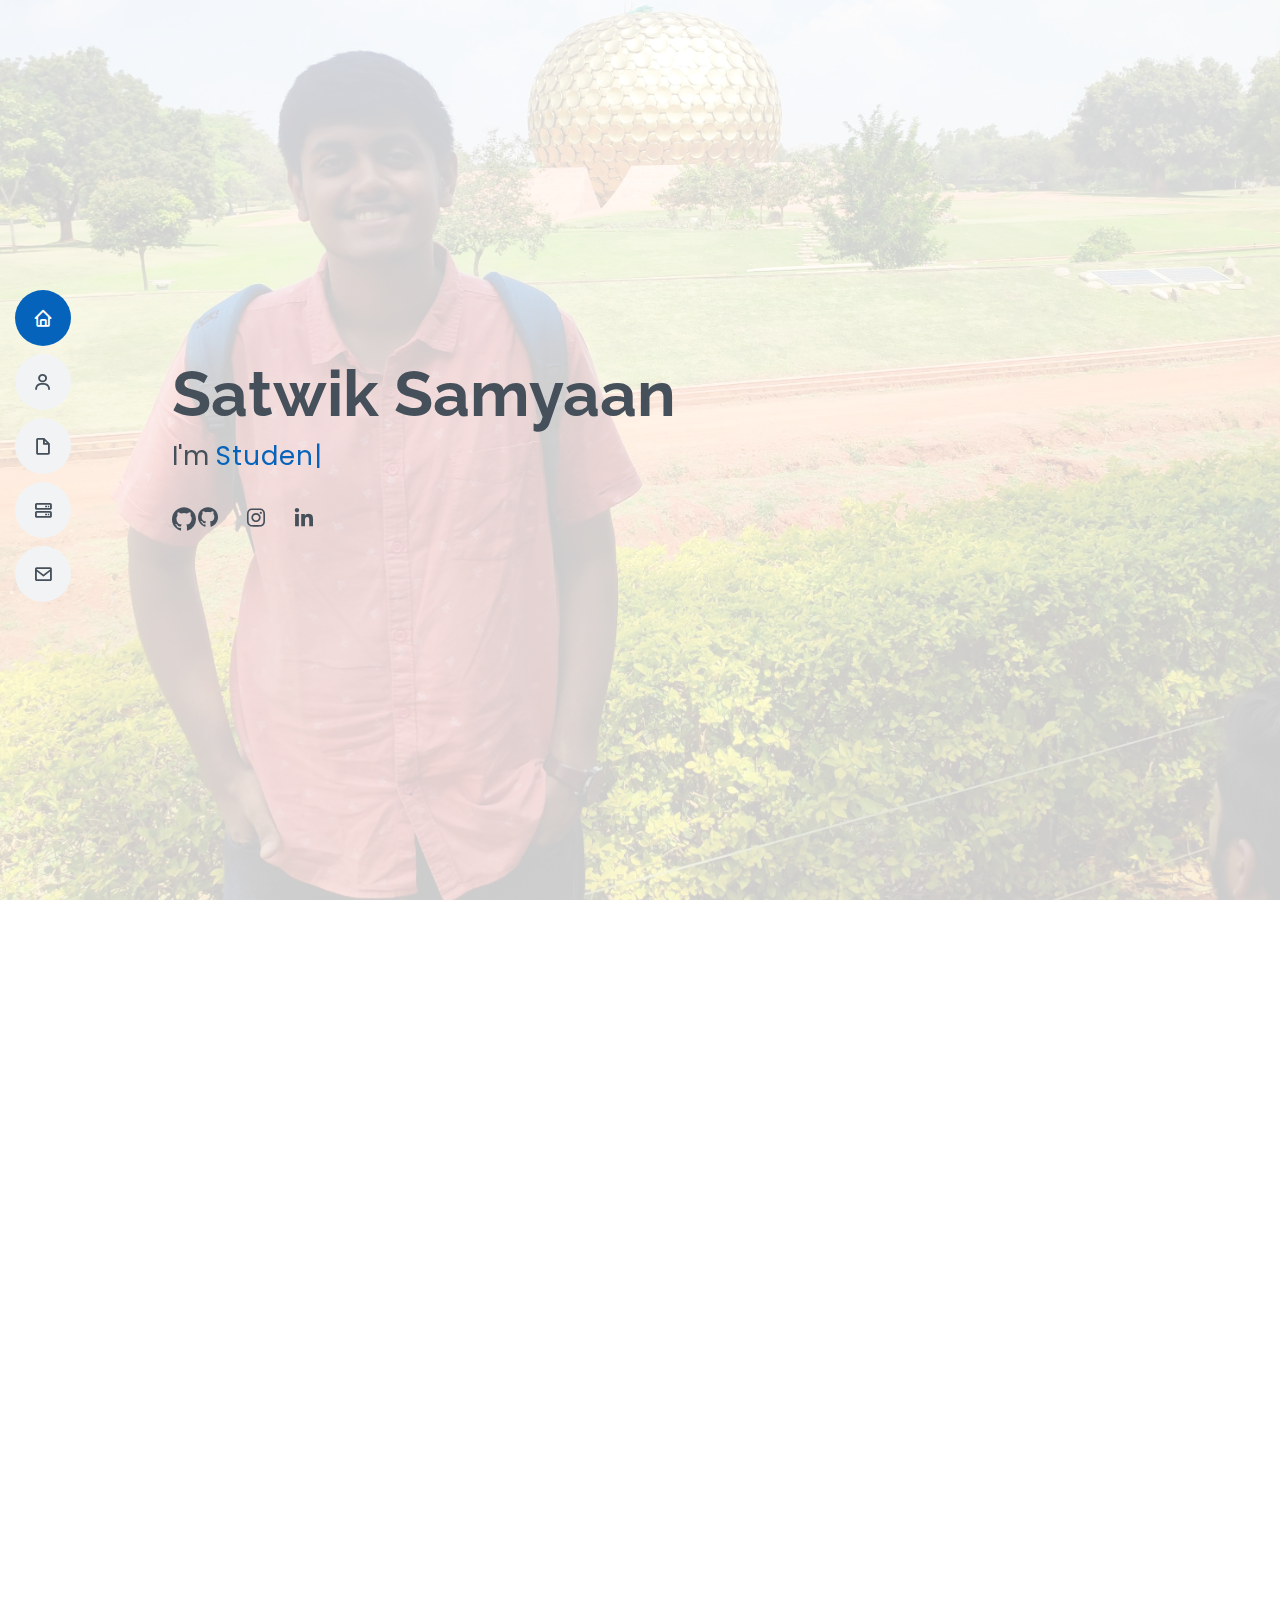
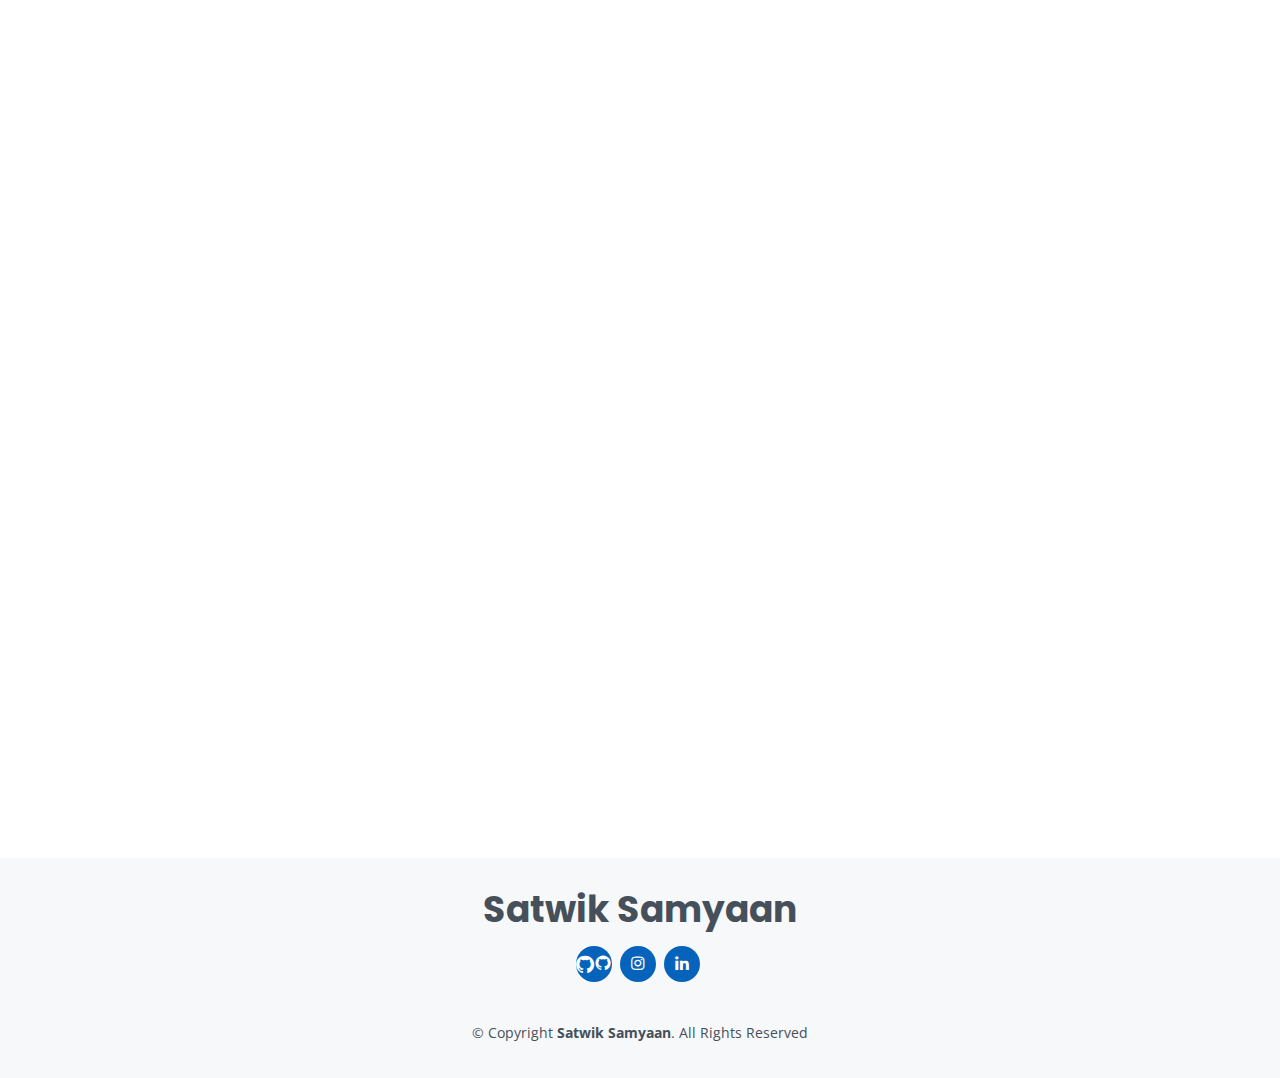
==== commit 3cfc1662: "Update index.html" ====
--- a/index.html
+++ b/index.html
@@ -432,7 +432,7 @@
                 </svg>
                 <i class="bx bx-card"></i>
               </div>
-              <h4><a href="https://github.com/samyaan/samyaan.github.io">Rental & Toursim Website </a></h4>
+              <h4><a href="https://github.com/samyaan/Toursim-Website">Rental & Toursim Website </a></h4>
               <p>A basic Toursim website Layout and Cycle Rental Backend with PHP along with payment Portal Integrated Via Paytm</p>
             </div>
           </div>
@@ -544,4 +544,4 @@
 
 </body>
 
-</html>+</html>
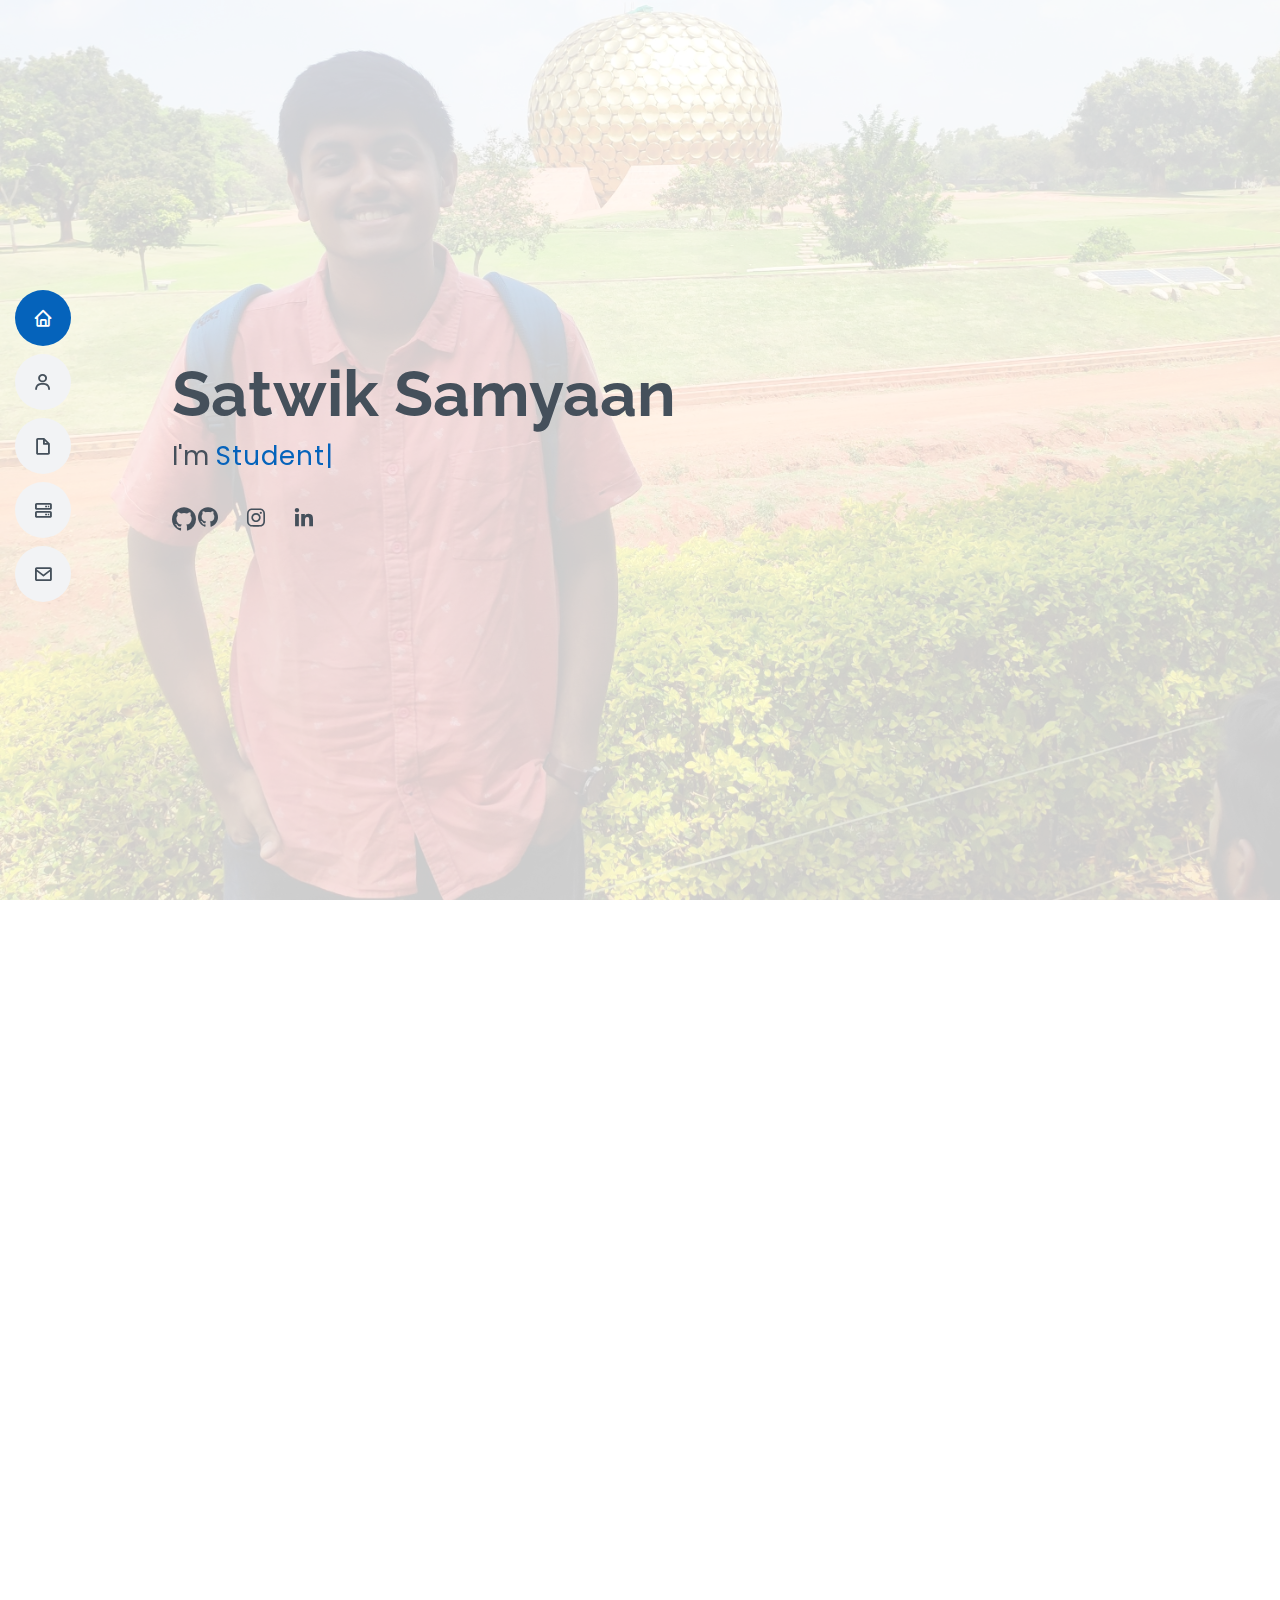
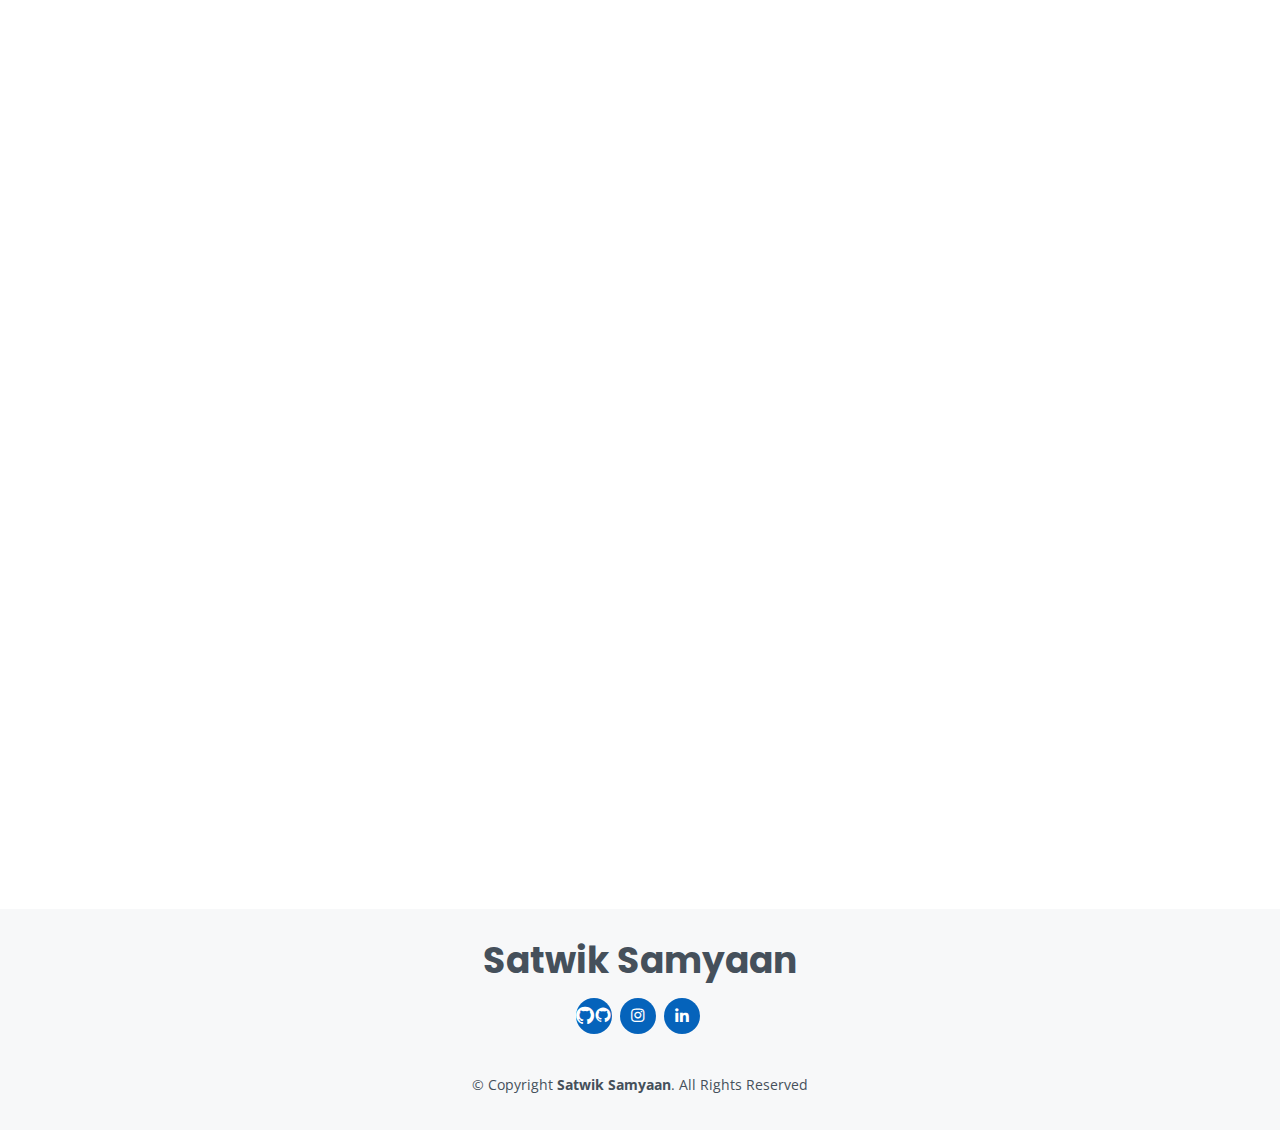
==== commit 808b5269: "Update index.html" ====
--- a/index.html
+++ b/index.html
@@ -73,7 +73,7 @@
 
         <div class="section-title">
           <h2>About</h2>
-          <p>A beginner level Developer who loves to code and involve myself in brainstorming, turning ideas into reality.</p>
+          <p>A beginner level Developer who loves to code and involve themselve in brainstorming, turning ideas into reality.</p>
         </div>
 
         <div class="row">
@@ -83,7 +83,7 @@
           <div class="col-lg-8 pt-4 pt-lg-0 content">
             <h3>Student  &amp;Web Developer.</h3>
             <p class="fst-italic">
-             Hello Dear Visitor! Myself Satwik Samyaan, a student of 3rd year, Vit chennai. I was Born in Patna, Bihar & brought up in Bilaspur Chhattisgarh.<br> 
+             Hello Dear Visitor! I'm Satwik Samyaan, a student of 3rd year, VIT chennai. I was Born in Patna, Bihar, but was raised in Bilaspur Chhattisgarh.<br> 
              My Personal Details are as follows:
             </p>
             <div class="row">
@@ -92,7 +92,8 @@
                   <li><i class="bi bi-chevron-right"></i> <strong>Birthday:</strong> <span>15 june 2001</span></li>
                   <li><i class="bi bi-chevron-right"></i> <strong>Github:</strong> <span><a>https://github.com/samyaan</a></span></li>
                   <li><i class="bi bi-chevron-right"></i> <strong>Email:</strong> <span>satwiksamyaan@gmail.com</span></li>
-                  <li><i class="bi bi-chevron-right"></i> <strong>City:</strong> <span>Chhattisgarh, India</span></li>
+                  <li><i class="bi bi-chevron-right"></i> <strong>City:</strong> <span>Bilaspur, Chhattisgarh, India</span></li>
+                  <li><i class="bi bi-chevron-right"></i> <strong>Hobbies:</strong> <span>Sketching, Cycling</span></li>
                 </ul>
               </div>
               <div class="col-lg-6">
@@ -243,7 +244,7 @@
             <h3 class="resume-title">Summary</h3>
             <div class="resume-item pb-0">
               <h4>Satwik Samyaan</h4>
-              <p><em>Beginner level Innovative Developer with Prior experience in front end Web Development with HTML, Backend with PHP & Front end App Development with Flutter. I also have an experience in interacting with Network layer with Python.</em></p>
+              <p><em>Beginner level Innovative Developer with Prior experience in front end Web Development with HTML, Backend with PHP & Front end App Development with Flutter. I have also an experience in interacting with Network layer with Python.</em></p>
               <ul>
                 <li>Bilaspur, Chhattisgarh 495006</li>
                
@@ -256,17 +257,30 @@
               <h4>Intermediate</h4>
               <h5>2019</h5>
               <p><em>Delhi Public School, Bhilai, Chhattisgarh, India</em></p>
-              <p>I completed my 12th from DPS Bhilai in 2019 and prepared myself to get admission in some of the best Universities in the Country.  </p>
+              <p>I completed my 12th from DPS Bhilai in 2019.  </p>
             </div>
             <div class="resume-item">
               <h4>BTech in Computer Science & Engineering</h4>
               <h5>2019- 2023</h5>
               <p><em>Vellore Institute of Technology, Chennai, India</em></p>
-              <p>Currently I'm in Third Year of my College and will be Completing my Graudation in 2023.</p>
+              <p>Currently I'm in Third Year and will be Completing my Graudation in 2023.</p>
             </div>
           </div>
           <div class="col-lg-6">
             <h3 class="resume-title">Professional Experience</h3>
+            <div class="resume-item">
+              <h4>Web developer</h4>
+              <h5>April 2021 - June 2021</h5>
+             
+              <ul>
+                <li>Lead in the design, development, and implementation of a  Website for a Local startup Company.</li>
+                <li>Developed & Delivered a complete Tourism and Rental website integrated with Payment platform. </li>
+                <li>Supervise the assessment and integration of all the work in order to ensure quality and accuracy with the Client Needs.</li>
+                <li>Recommended and consulted with clients on the most appropriate Website design.</li>
+              </ul>
+            </div>
+            
+            
             <div class="resume-item">
 
               
@@ -274,22 +288,12 @@
                 <h5>November 2020 - January 2021</h5>
                
                 <ul>
-                  <li>Got an Traning cum Internships Opportunity in South Eastern Coal Fields LTD.</li>
+                  <li>Got an Traning cum Internships Opportunity in South Eastern Coal Fields LTD., which is MiniRatna Subsidiary of MahaRatna Coal India LTD.</li>
                   <li>Developed system for automated File Backup and Database management via Python.</li>
                   <li>Was Offered an Training Extension for 6 months By the Department Head.</li>
                 </ul>
             </div>
-            <div class="resume-item">
-              <h4>Web developer</h4>
-              <h5>April 2021 - June 2021</h5>
-             
-              <ul>
-                <li>Lead in the design, development, and implementation of a  Website for a Local startup Company</li>
-                <li>Delivering a complete Tourism and Rental website integrated with Payment platform. </li>
-                <li>Supervise the assessment and integration of all the work in order to ensure quality and accuracy with the Client Needs.</li>
-                <li>Recommended and consulted with clients on the most appropriate Website design</li>
-              </ul>
-            </div>
+            
             <div class="resume-item">
               <h4>Front End App Developer</h4>
               <h5>2020- Present</h5>
@@ -432,7 +436,7 @@
                 </svg>
                 <i class="bx bx-card"></i>
               </div>
-              <h4><a href="https://github.com/samyaan/Toursim-Website">Rental & Toursim Website </a></h4>
+              <h4><a href="https://github.com/samyaan/samyaan.github.io">Rental & Toursim Website </a></h4>
               <p>A basic Toursim website Layout and Cycle Rental Backend with PHP along with payment Portal Integrated Via Paytm</p>
             </div>
           </div>
